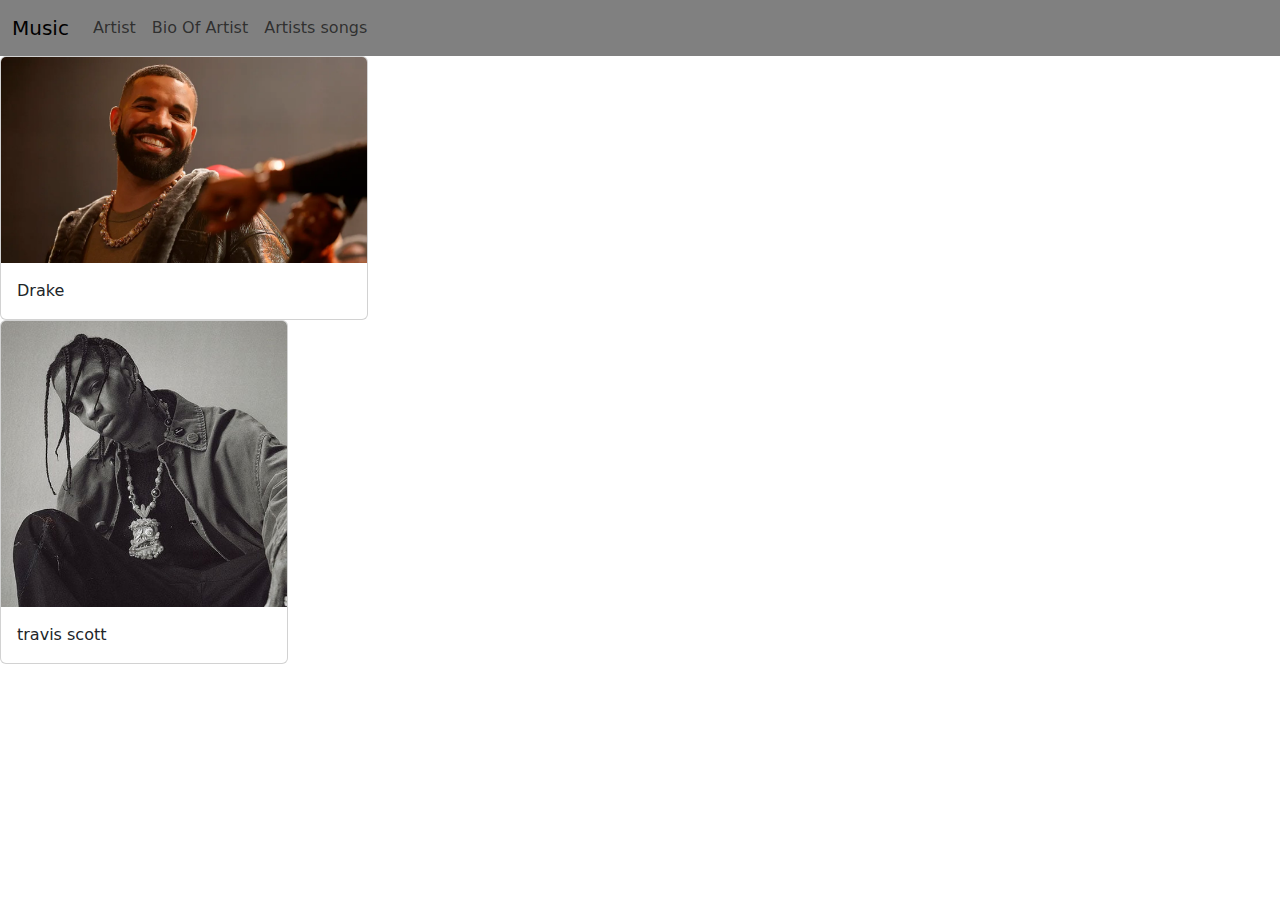
==== index.html @ bf4e39f3 "first commit" ====
<!DOCTYPE html>
<html lang="en">
  <head>
    <meta charset="utf-8">
    <meta name="viewport" content="width=device-width, initial-scale=1">
    <title>Bootstrap demo</title>
    <link href="https://cdn.jsdelivr.net/npm/bootstrap@5.3.3/dist/css/bootstrap.min.css" rel="stylesheet" integrity="sha384-QWTKZyjpPEjISv5WaRU9OFeRpok6YctnYmDr5pNlyT2bRjXh0JMhjY6hW+ALEwIH" crossorigin="anonymous">
    <link rel="stylesheet" href="css/style.css">
  </head>
  <body>


      <nav class="navbar navbar-expand-lg color">
        <div class="container-fluid">
            <a class="navbar-brand" href="#">Music</a>
          <button class="navbar-toggler" type="button" data-bs-toggle="collapse" data-bs-target="#navbarTogglerDemo02" aria-controls="navbarTogglerDemo02" aria-expanded="false" aria-label="Toggle navigation">
            <span class="navbar-toggler-icon"></span>
          </button>
          <div class="collapse navbar-collapse" id="navbarTogglerDemo02">
            <ul class="navbar-nav me-auto mb-2 mb-lg-0">
              <li class="nav-item">
                <a class="nav-link" href="#">Artist</a>
              </li>
              <li class="nav-item">
                <a class="nav-link">Bio Of Artist</a>
              </li>
              <li class="nav-item">
                <a class="nav-link">Artists songs</a>
              </li>
            </ul>
          </div>
        </div>
      </nav>
      <div class="card" style="width: 23rem;">
        <img src="img/GettyImages-1350328656.webp" class="card-img-top" alt="...">
        <div class="card-body">
          <p class="card-text">Drake</p>
        </div>
      </div>
      <div class="card" style="width: 18rem;">
        <img src="img/travis-scott (1).jpg" class="card-img-top" alt="...">
        <div class="card-body">
          <p class="card-text">travis scott</p>
        </div>
      </div>

      <script src="https://cdn.jsdelivr.net/npm/bootstrap@5.3.3/dist/js/bootstrap.bundle.min.js" integrity="sha384-YvpcrYf0tY3lHB60NNkmXc5s9fDVZLESaAA55NDzOxhy9GkcIdslK1eN7N6jIeHz" crossorigin="anonymous"></script>
  </body>
</html>
---- css/style.css ----
.color{
    background-color:gray;
    color: rgb(0, 0, 0);
}
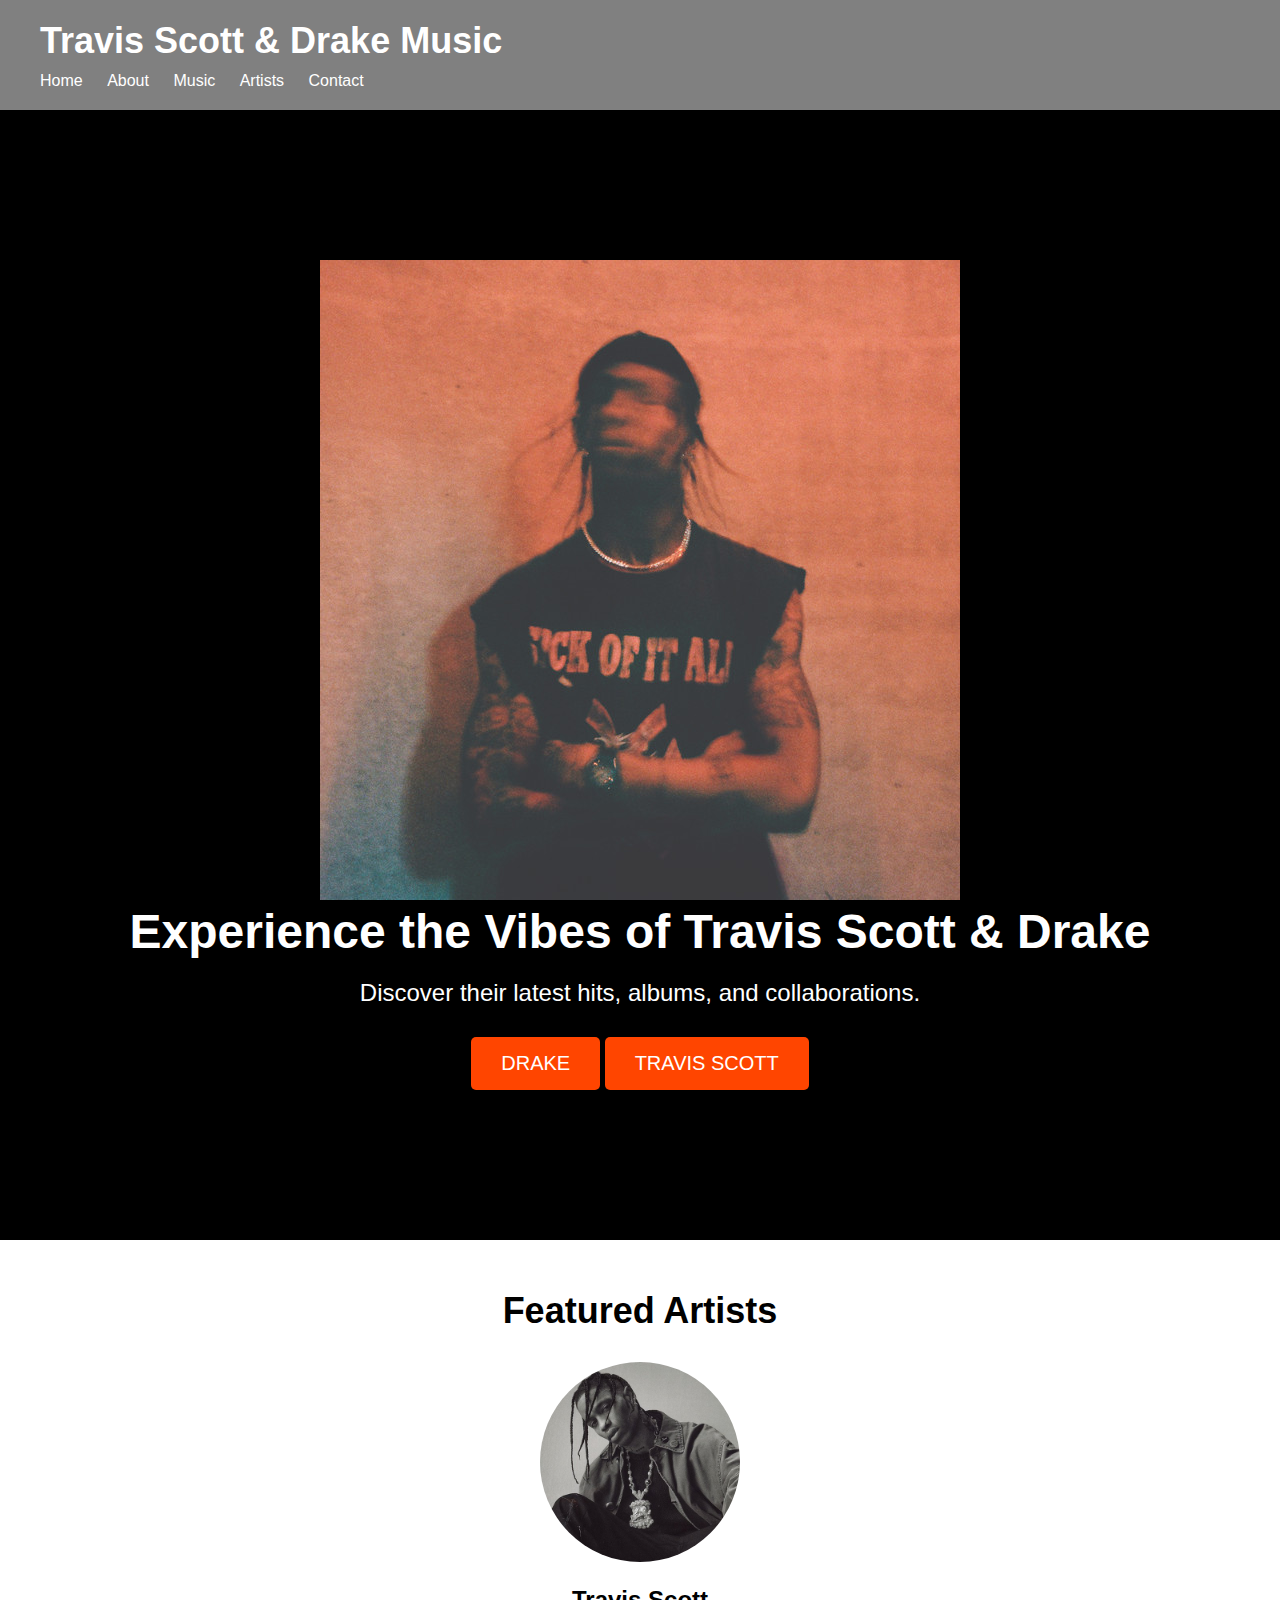
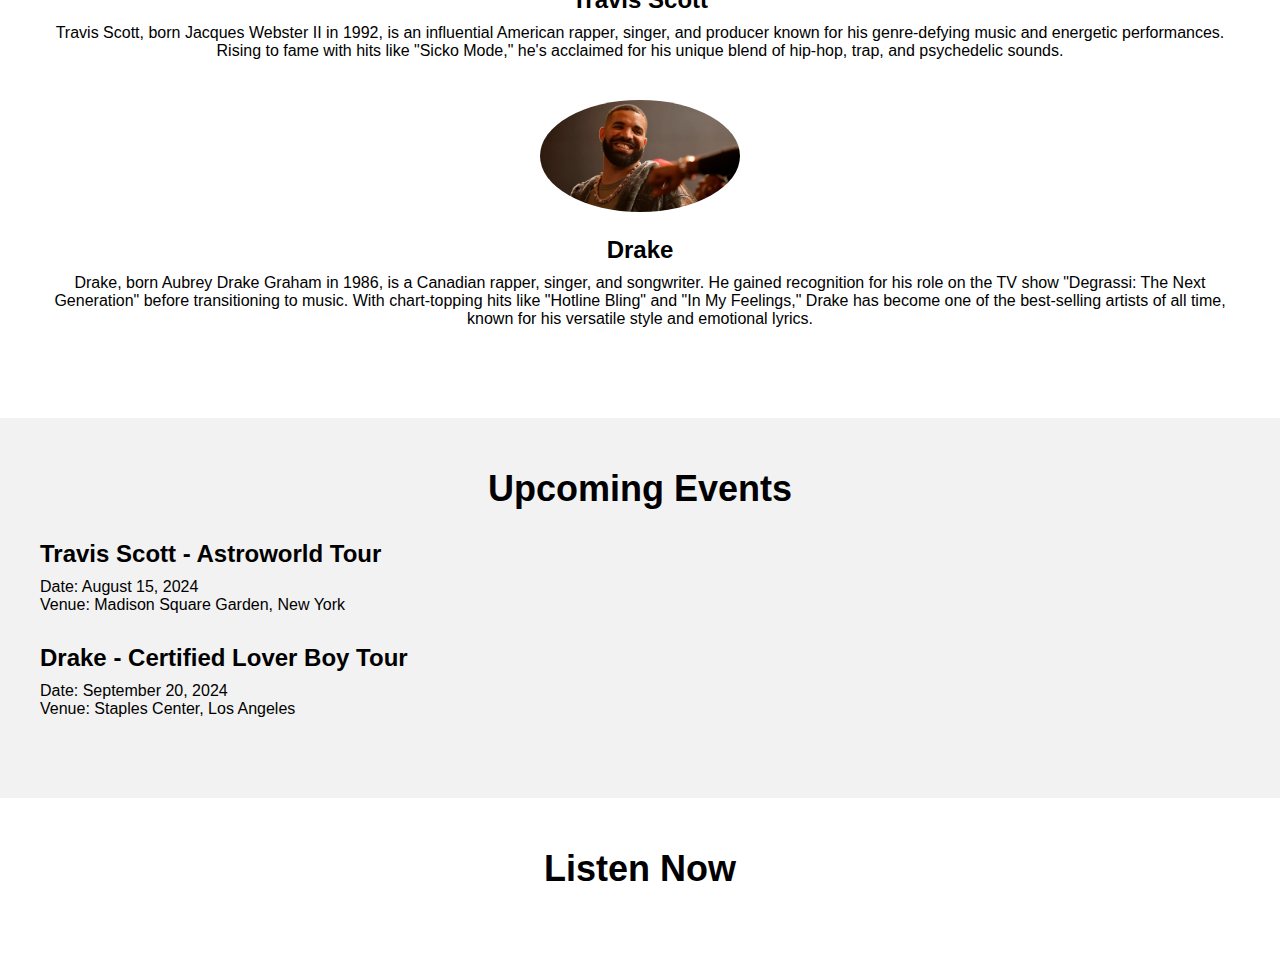
==== commit 1ba7c2cd: "theE" ====
--- a/index.html
+++ b/index.html
@@ -1,49 +1,78 @@
 <!DOCTYPE html>
 <html lang="en">
-  <head>
-    <meta charset="utf-8">
-    <meta name="viewport" content="width=device-width, initial-scale=1">
-    <title>Bootstrap demo</title>
-    <link href="https://cdn.jsdelivr.net/npm/bootstrap@5.3.3/dist/css/bootstrap.min.css" rel="stylesheet" integrity="sha384-QWTKZyjpPEjISv5WaRU9OFeRpok6YctnYmDr5pNlyT2bRjXh0JMhjY6hW+ALEwIH" crossorigin="anonymous">
+<head>
+    <meta charset="UTF-8">
+    <meta name="viewport" content="width=device-width, initial-scale=1.0">
+    <title>Travis Scott & Drake Music</title>
     <link rel="stylesheet" href="css/style.css">
-  </head>
-  <body>
+</head>
+<body>
 
+    <header>
+        <div class="container">
+            <h1>Travis Scott & Drake Music</h1>
+            <nav>
+                <ul>
+                    <li><a href="#">Home</a></li>
+                    <li><a href="#">About</a></li>
+                    <li><a href="#">Music</a></li>
+                    <li><a href="#">Artists</a></li>
+                    <li><a href="#">Contact</a></li>
+                </ul>
+            </nav>
+        </div>
+    </header>
 
-      <nav class="navbar navbar-expand-lg color">
-        <div class="container-fluid">
-            <a class="navbar-brand" href="#">Music</a>
-          <button class="navbar-toggler" type="button" data-bs-toggle="collapse" data-bs-target="#navbarTogglerDemo02" aria-controls="navbarTogglerDemo02" aria-expanded="false" aria-label="Toggle navigation">
-            <span class="navbar-toggler-icon"></span>
-          </button>
-          <div class="collapse navbar-collapse" id="navbarTogglerDemo02">
-            <ul class="navbar-nav me-auto mb-2 mb-lg-0">
-              <li class="nav-item">
-                <a class="nav-link" href="#">Artist</a>
-              </li>
-              <li class="nav-item">
-                <a class="nav-link">Bio Of Artist</a>
-              </li>
-              <li class="nav-item">
-                <a class="nav-link">Artists songs</a>
-              </li>
-            </ul>
-          </div>
+    <section class="hero">
+        <div class="container">
+          <img src="img/ab6761610000e5eb19c2790744c792d05570bb71.jpg">
+            <h2>Experience the Vibes of Travis Scott & Drake</h2>
+            <p>Discover their latest hits, albums, and collaborations.</p>
+            <a href="https://open.spotify.com/artist/3TVXtAsR1Inumwj472S9r4" class="btn">DRAKE</a>
+            <a href="https://open.spotify.com/artist/0Y5tJX1MQlPlqiwlOH1tJY" class="btn">TRAVIS SCOTT</a>
         </div>
-      </nav>
-      <div class="card" style="width: 23rem;">
-        <img src="img/GettyImages-1350328656.webp" class="card-img-top" alt="...">
-        <div class="card-body">
-          <p class="card-text">Drake</p>
+    </section>
+
+    <section class="featured-artists">
+        <div class="container">
+            <h2>Featured Artists</h2>
+            <div class="artist">
+                <img src="img/travis-scott (1).jpg" alt="Travis Scott">
+                <h3>Travis Scott</h3>
+                <p>Travis Scott, born Jacques Webster II in 1992, is an influential American rapper, singer, and producer known for his genre-defying music and energetic performances. Rising to fame with hits like "Sicko Mode," he's acclaimed for his unique blend of hip-hop, trap, and psychedelic sounds.</p>
+            </div>
+            <div class="artist">
+                <img src="img/GettyImages-1350328656.webp" alt="Drake">
+                <h3>Drake</h3>
+                <p>Drake, born Aubrey Drake Graham in 1986, is a Canadian rapper, singer, and songwriter. He gained recognition for his role on the TV show "Degrassi: The Next Generation" before transitioning to music. With chart-topping hits like "Hotline Bling" and "In My Feelings," Drake has become one of the best-selling artists of all time, known for his versatile style and emotional lyrics.</p>
+            </div>
         </div>
-      </div>
-      <div class="card" style="width: 18rem;">
-        <img src="img/travis-scott (1).jpg" class="card-img-top" alt="...">
-        <div class="card-body">
-          <p class="card-text">travis scott</p>
+    </section>
+
+    <section class="upcoming-events">
+        <div class="container">
+            <h2>Upcoming Events</h2>
+            <div class="event">
+                <h3>Travis Scott - Astroworld Tour</h3>
+                <p>Date: August 15, 2024</p>
+                <p>Venue: Madison Square Garden, New York</p>
+            </div>
+            <div class="event">
+                <h3>Drake - Certified Lover Boy Tour</h3>
+                <p>Date: September 20, 2024</p>
+                <p>Venue: Staples Center, Los Angeles</p>
+            </div>
         </div>
-      </div>
+    </section>
 
-      <script src="https://cdn.jsdelivr.net/npm/bootstrap@5.3.3/dist/js/bootstrap.bundle.min.js" integrity="sha384-YvpcrYf0tY3lHB60NNkmXc5s9fDVZLESaAA55NDzOxhy9GkcIdslK1eN7N6jIeHz" crossorigin="anonymous"></script>
-  </body>
+    <section class="music-player">
+        <div class="container">
+            <h2>Listen Now</h2>
+            <!-- Add your music player here -->
+        </div>
+    </section>
+
+   
+
+</body>
 </html>
--- a/css/style.css
+++ b/css/style.css
@@ -1,4 +1,145 @@
-.color{
-    background-color:gray;
-    color: rgb(0, 0, 0);
-}+/* Reset styles */
+body, h1, h2, h3, p, ul, li {
+    margin: 0;
+    padding: 0;
+}
+
+/* Global styles */
+body {
+    font-family: Arial, sans-serif;
+    background-color: #000000;
+}
+
+.container {
+    max-width: 1200px;
+    margin: 0 auto;
+    padding: 0 20px;
+}
+
+header {
+    background-color: gray;
+    color: #fff;
+    padding: 20px 0;
+}
+
+header h1 {
+    font-size: 36px;
+    margin-bottom: 10px;
+}
+
+nav ul {
+    list-style: none;
+}
+
+nav ul li {
+    display: inline;
+    margin-right: 20px;
+}
+
+nav ul li a {
+    color: #fff;
+    text-decoration: none;
+}
+
+.hero {
+    background-image: url('travis-drake-hero.jpg');
+    background-size: cover;
+    color: #fff;
+    padding: 150px 0;
+    text-align: center;
+}
+
+.hero h2 {
+    font-size: 48px;
+    margin-bottom: 20px;
+}
+
+.hero p {
+    font-size: 24px;
+    margin-bottom: 30px;
+}
+
+.btn {
+    display: inline-block;
+    background-color: #FF4500;
+    color: #fff;
+    text-decoration: none;
+    padding: 15px 30px;
+    border-radius: 5px;
+    font-size: 20px;
+    transition: background-color 0.3s ease;
+}
+
+.btn:hover {
+    background-color: #FF6347;
+}
+
+.featured-artists {
+    background-color: #ffffff;
+    padding: 50px 0;
+}
+
+.featured-artists h2 {
+    font-size: 36px;
+    margin-bottom: 30px;
+    text-align: center;
+}
+
+.artist {
+    text-align: center;
+    margin-bottom: 40px;
+}
+
+.artist img {
+    width: 200px;
+    height: auto;
+    border-radius: 60%;
+    margin-bottom: 20px;
+}
+
+.artist h3 {
+    font-size: 24px;
+    margin-bottom: 10px;
+}
+
+.upcoming-events {
+    background-color: #f2f2f2;
+    padding: 50px 0;
+}
+
+.upcoming-events h2 {
+    font-size: 36px;
+    margin-bottom: 30px;
+    text-align: center;
+}
+
+.event {
+    margin-bottom: 30px;
+}
+
+.event h3 {
+    font-size: 24px;
+    margin-bottom: 10px;
+}
+
+.music-player {
+    background-color: #fff;
+    padding: 50px 0;
+    text-align: center;
+}
+
+.music-player h2 {
+    font-size: 36px;
+    margin-bottom: 30px;
+}
+footer {
+    background-color: #000;
+    color: #fff;
+    padding: 20px 0;
+    text-align: center;
+}
+
+footer p {
+    font-size: 16px;
+}
+
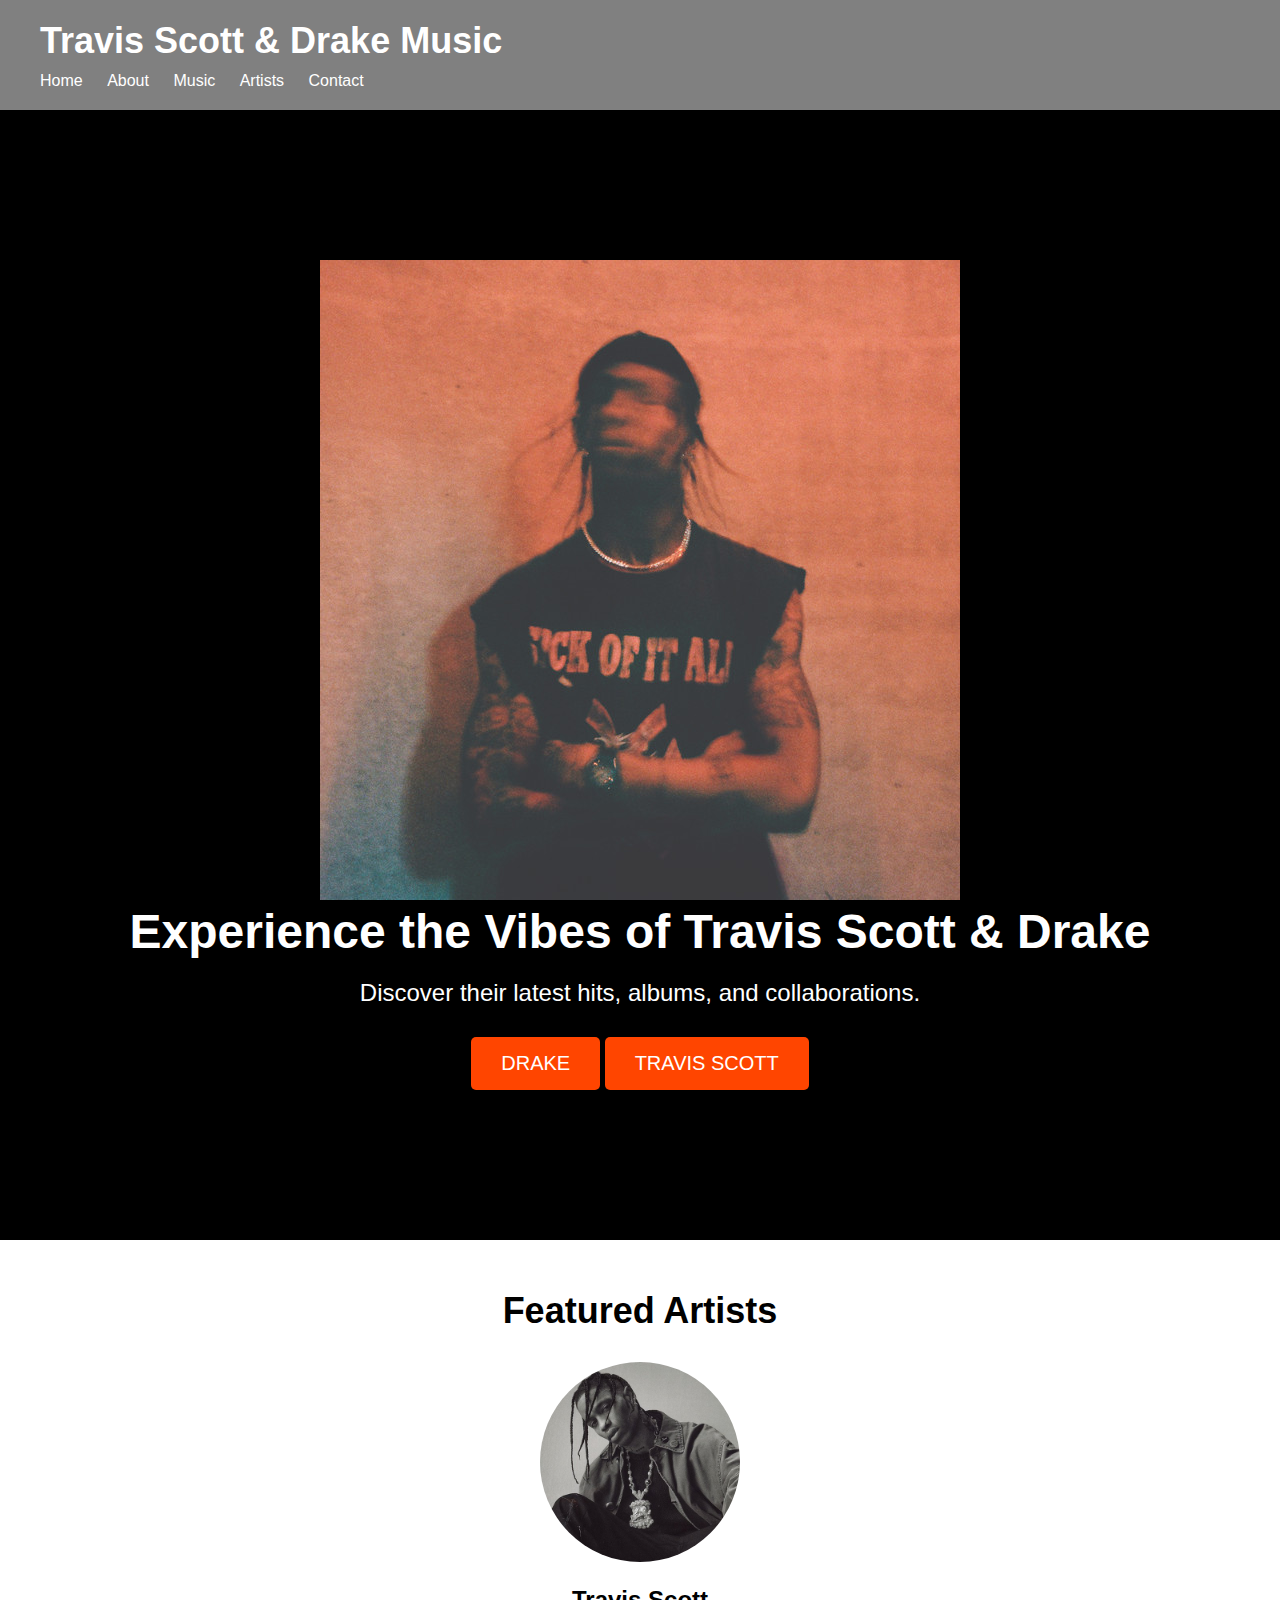
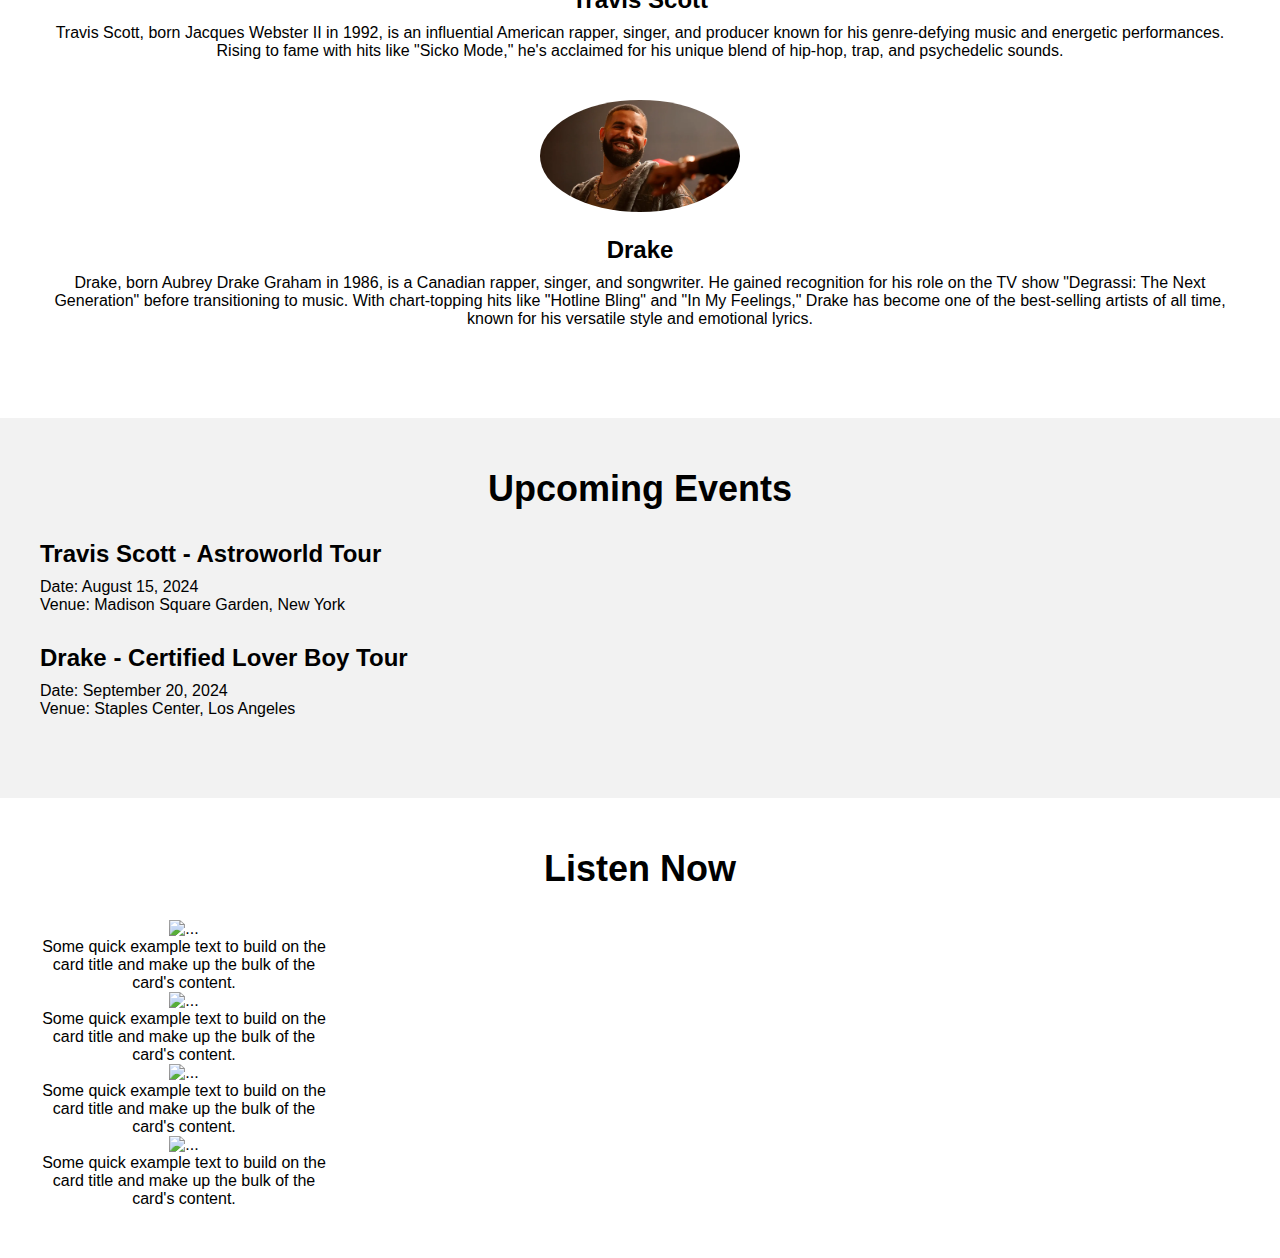
==== commit 62794b53: "rhsuw" ====
--- a/index.html
+++ b/index.html
@@ -68,7 +68,30 @@
     <section class="music-player">
         <div class="container">
             <h2>Listen Now</h2>
-            <!-- Add your music player here -->
+           <div class="card" style="width: 18rem;">
+  <img src="..." class="card-img-top" alt="...">
+  <div class="card-body">
+    <p class="card-text">Some quick example text to build on the card title and make up the bulk of the card's content.</p>
+  </div>
+</div>
+            <div class="card" style="width: 18rem;">
+  <img src="..." class="card-img-top" alt="...">
+  <div class="card-body">
+    <p class="card-text">Some quick example text to build on the card title and make up the bulk of the card's content.</p>
+  </div>
+</div>
+            <div class="card" style="width: 18rem;">
+  <img src="..." class="card-img-top" alt="...">
+  <div class="card-body">
+    <p class="card-text">Some quick example text to build on the card title and make up the bulk of the card's content.</p>
+  </div>
+</div>
+            <div class="card" style="width: 18rem;">
+  <img src="..." class="card-img-top" alt="...">
+  <div class="card-body">
+    <p class="card-text">Some quick example text to build on the card title and make up the bulk of the card's content.</p>
+  </div>
+</div>
         </div>
     </section>
 
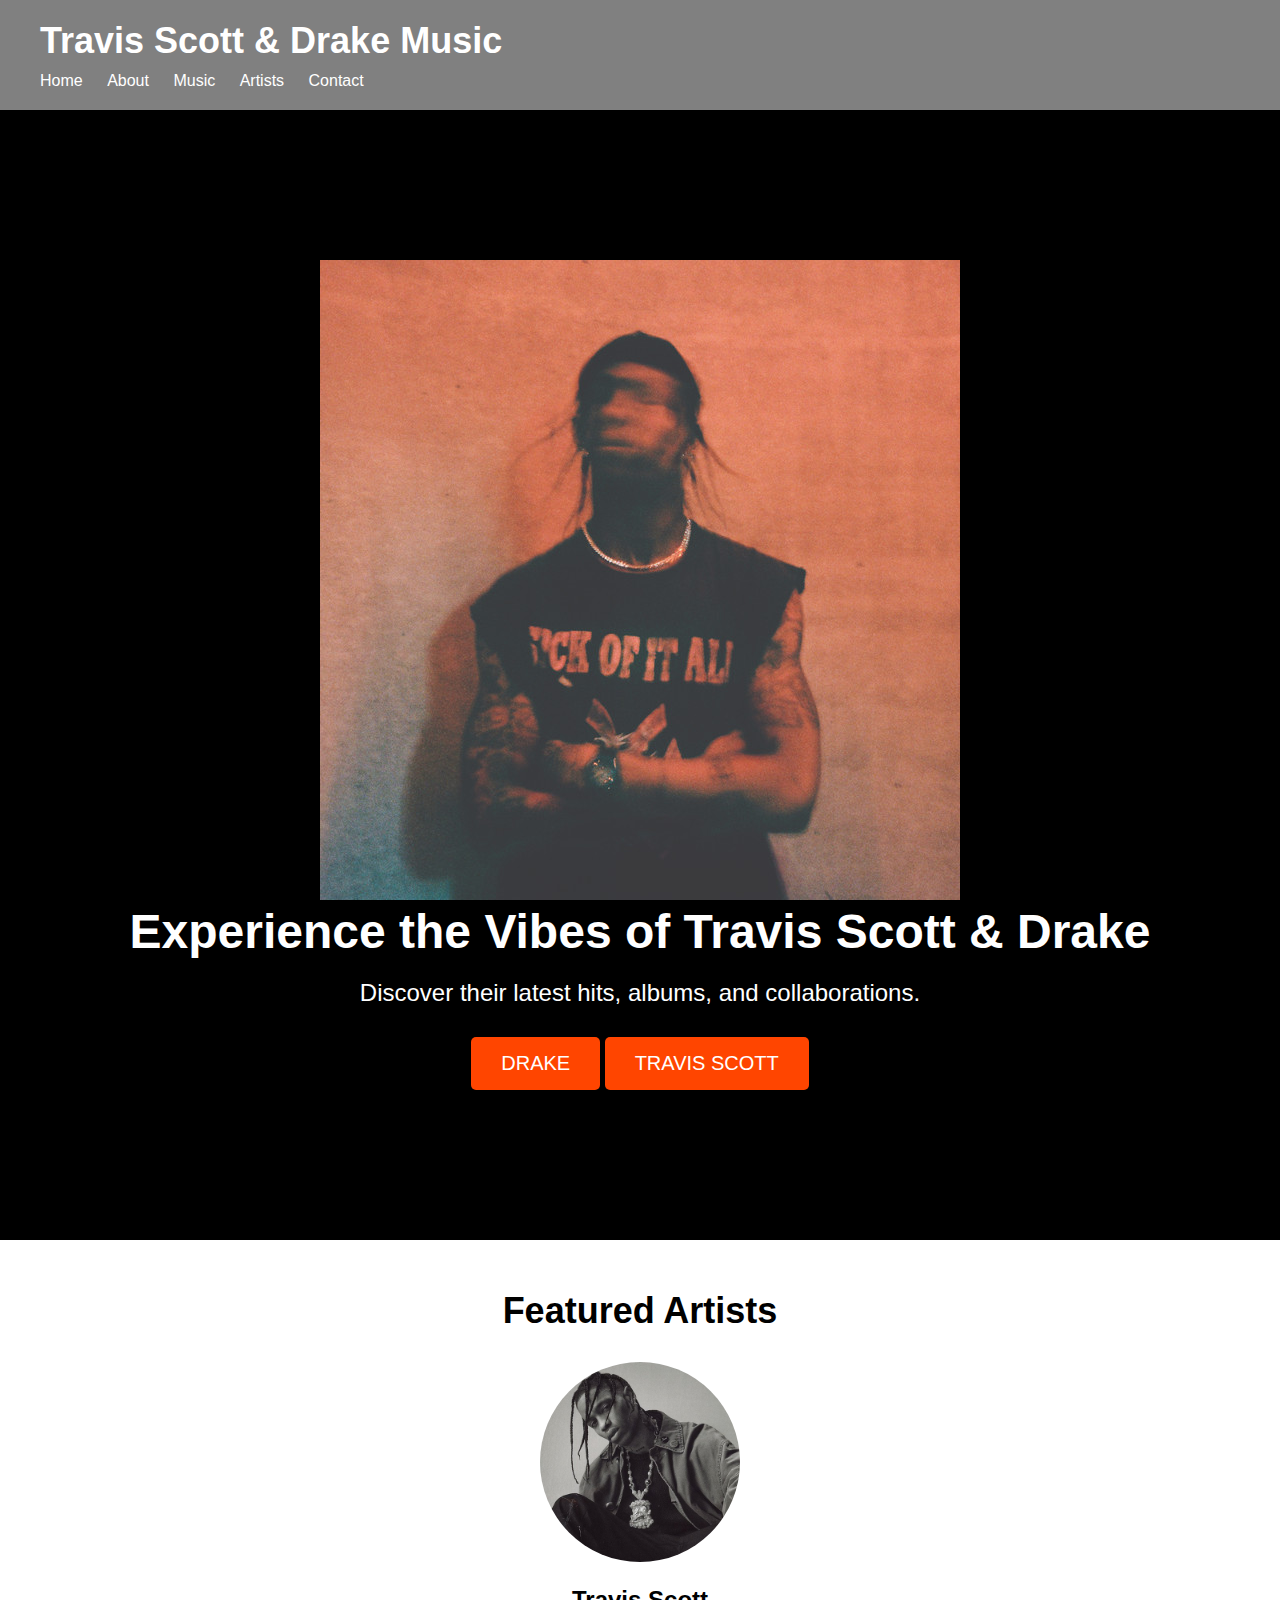
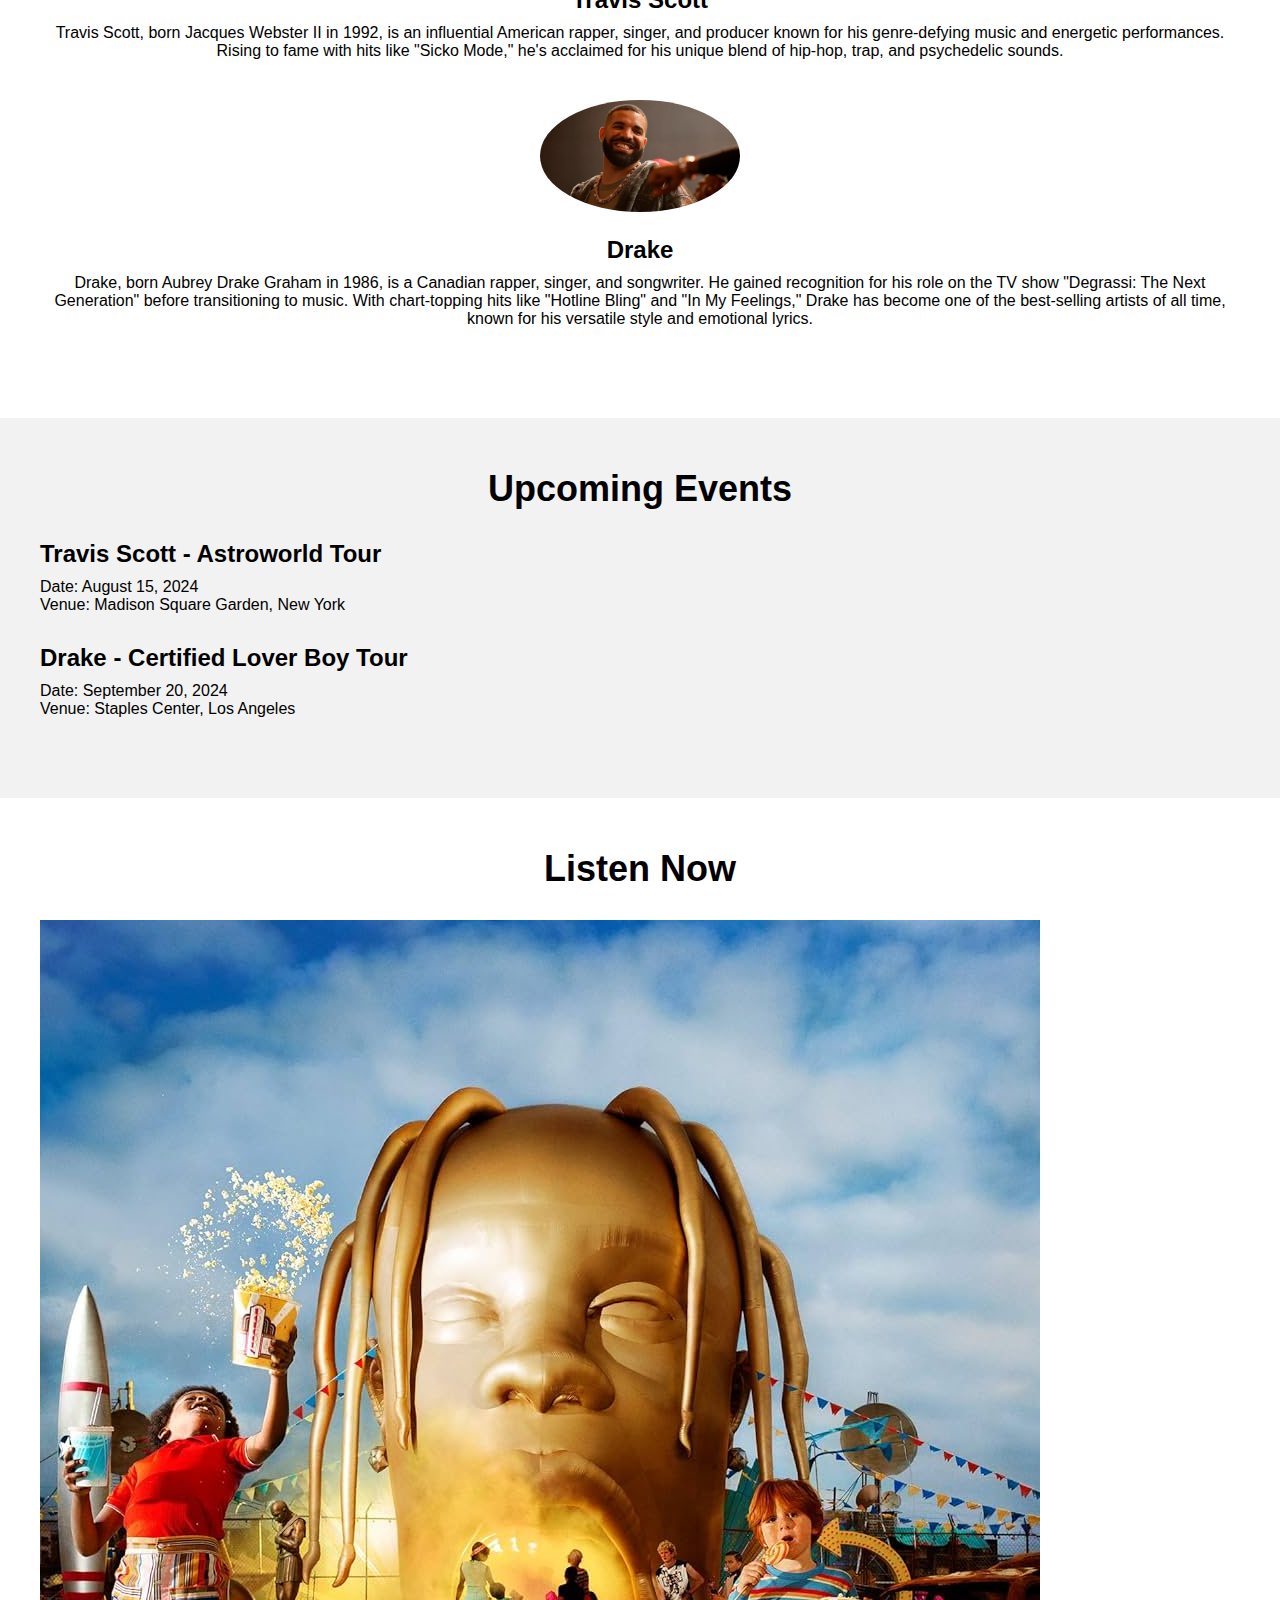
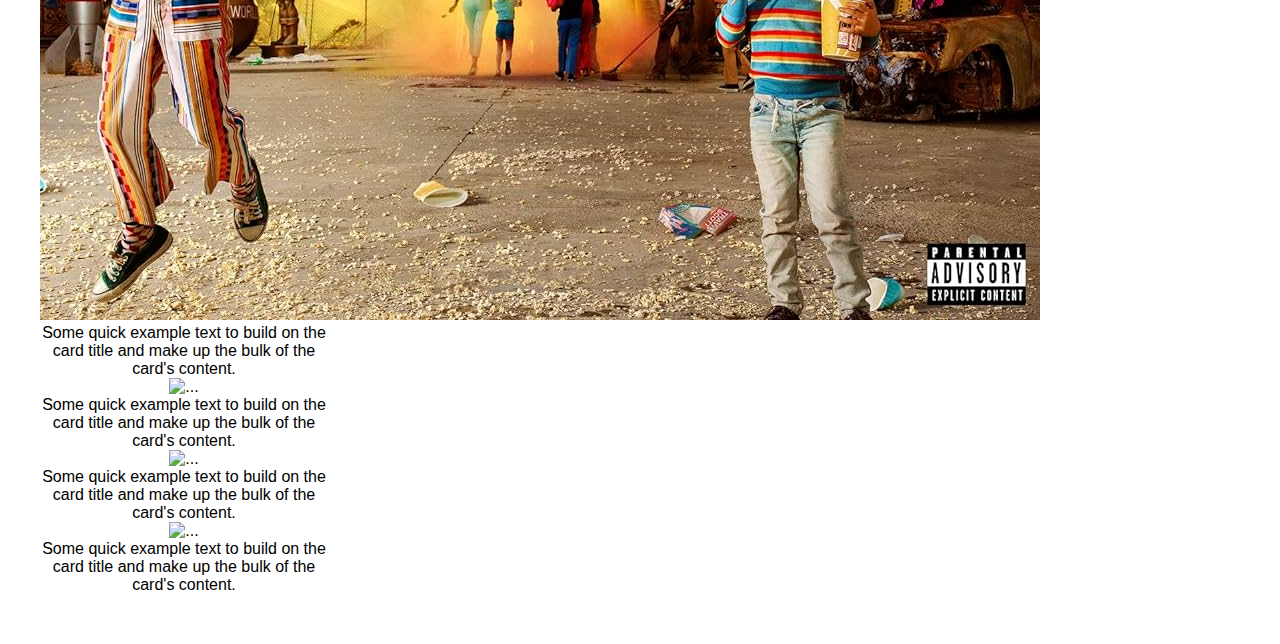
==== commit e840415b: "Update index.html" ====
--- a/index.html
+++ b/index.html
@@ -69,7 +69,7 @@
         <div class="container">
             <h2>Listen Now</h2>
            <div class="card" style="width: 18rem;">
-  <img src="..." class="card-img-top" alt="...">
+  <img src="img/81nFF-rXdRL._UF1000,1000_QL80_.jpg" class="card-img-top" alt="...">
   <div class="card-body">
     <p class="card-text">Some quick example text to build on the card title and make up the bulk of the card's content.</p>
   </div>
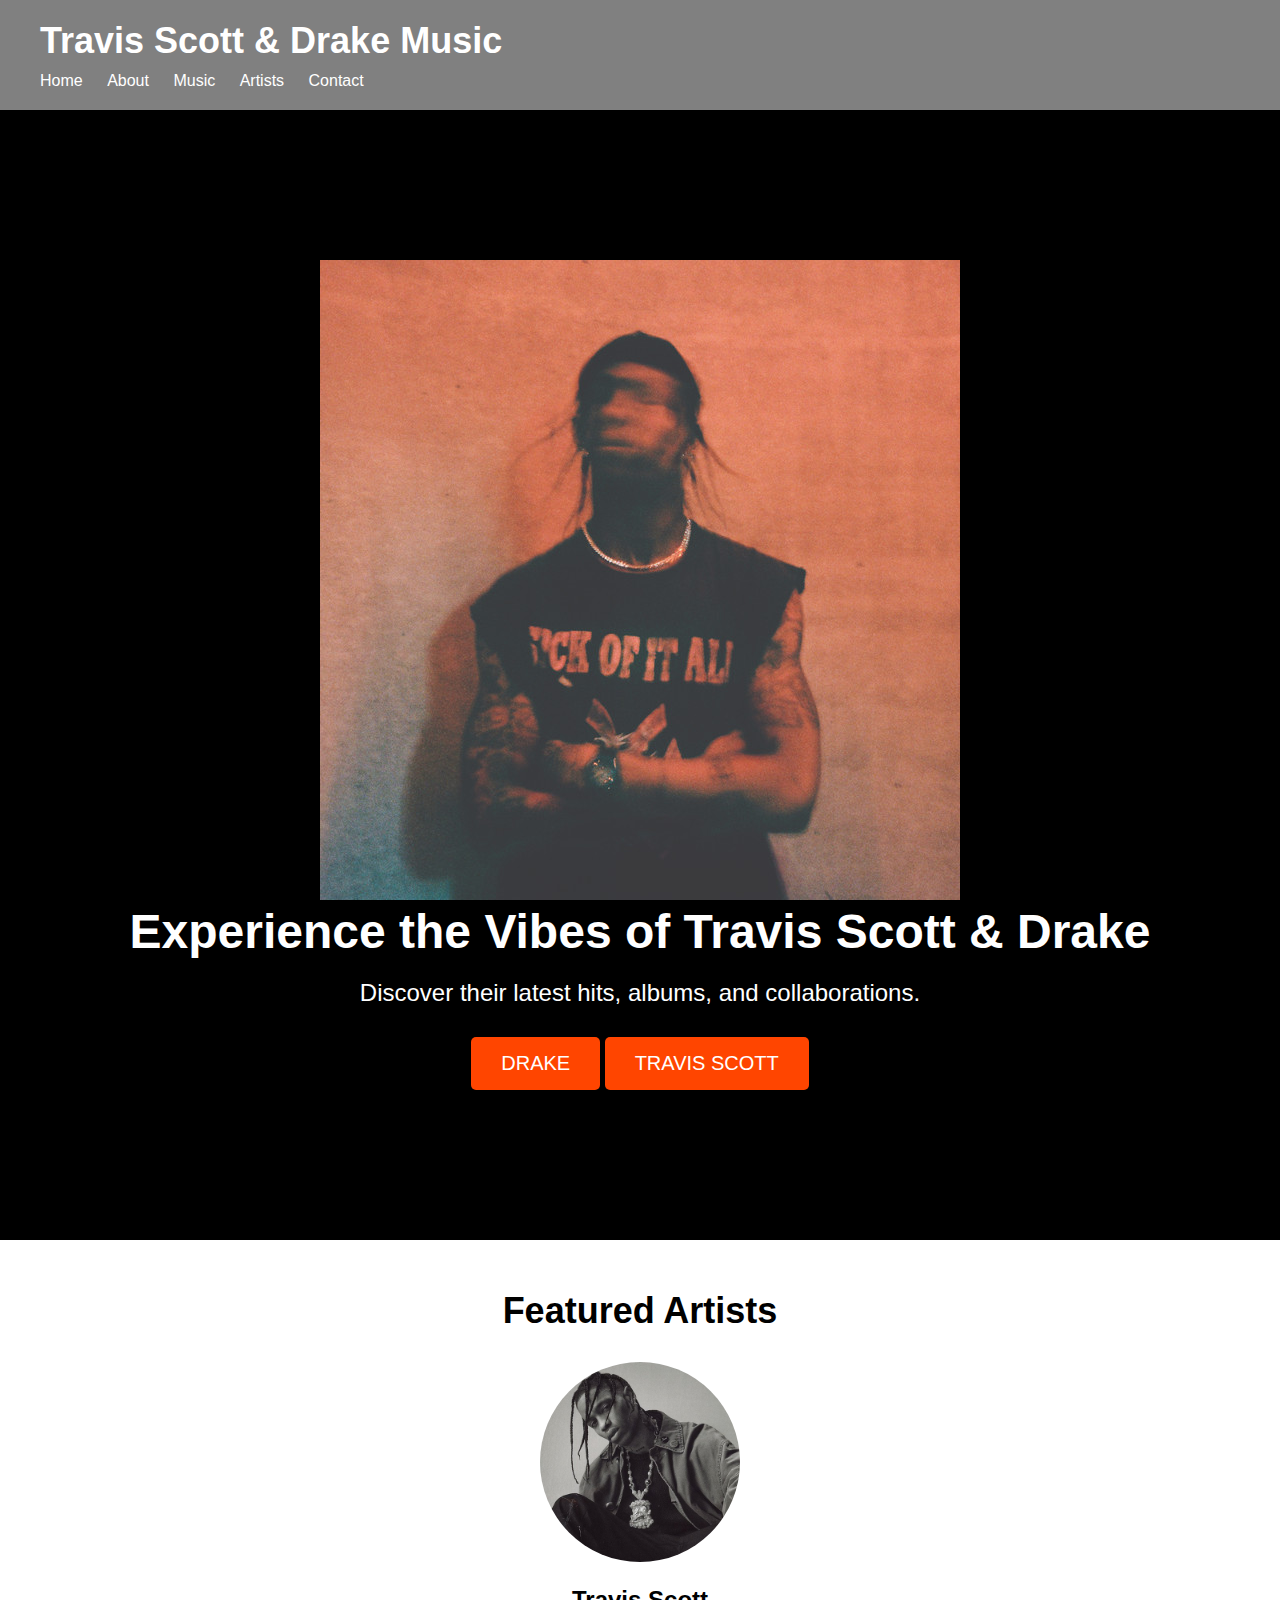
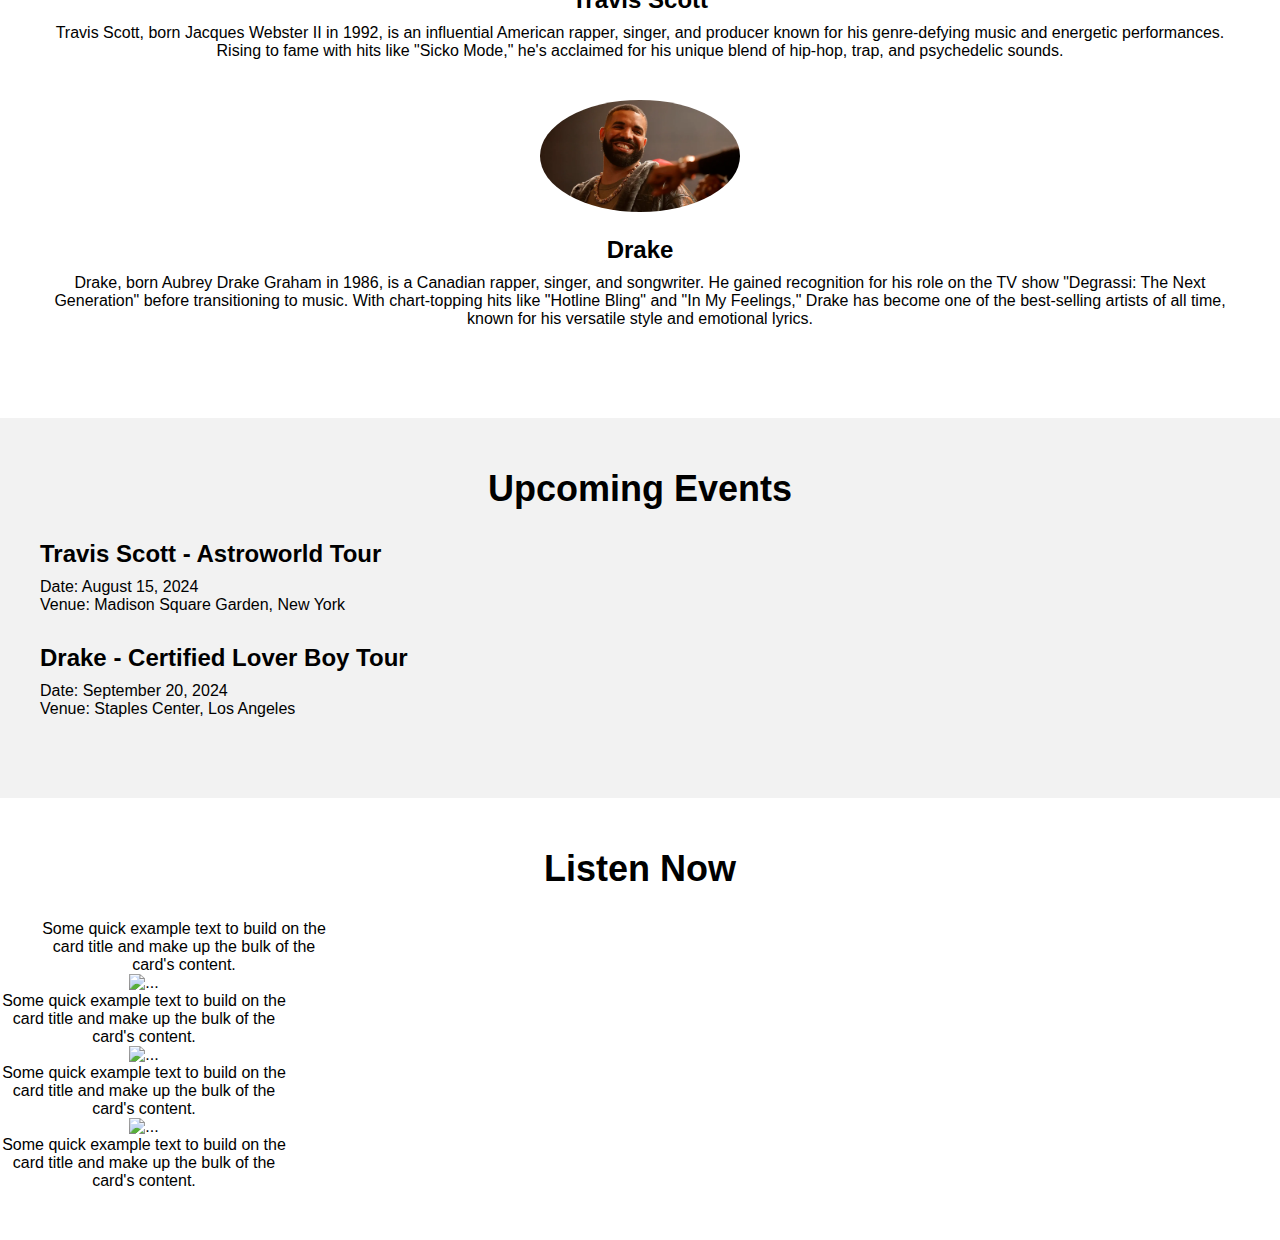
==== commit 9926f976: "Update index.html" ====
--- a/index.html
+++ b/index.html
@@ -69,8 +69,6 @@
         <div class="container">
             <h2>Listen Now</h2>
            <div class="card" style="width: 18rem;">
-  <img src="img/81nFF-rXdRL._UF1000,1000_QL80_.jpg" class="card-img-top" alt="...">
-  <div class="card-body">
     <p class="card-text">Some quick example text to build on the card title and make up the bulk of the card's content.</p>
   </div>
 </div>
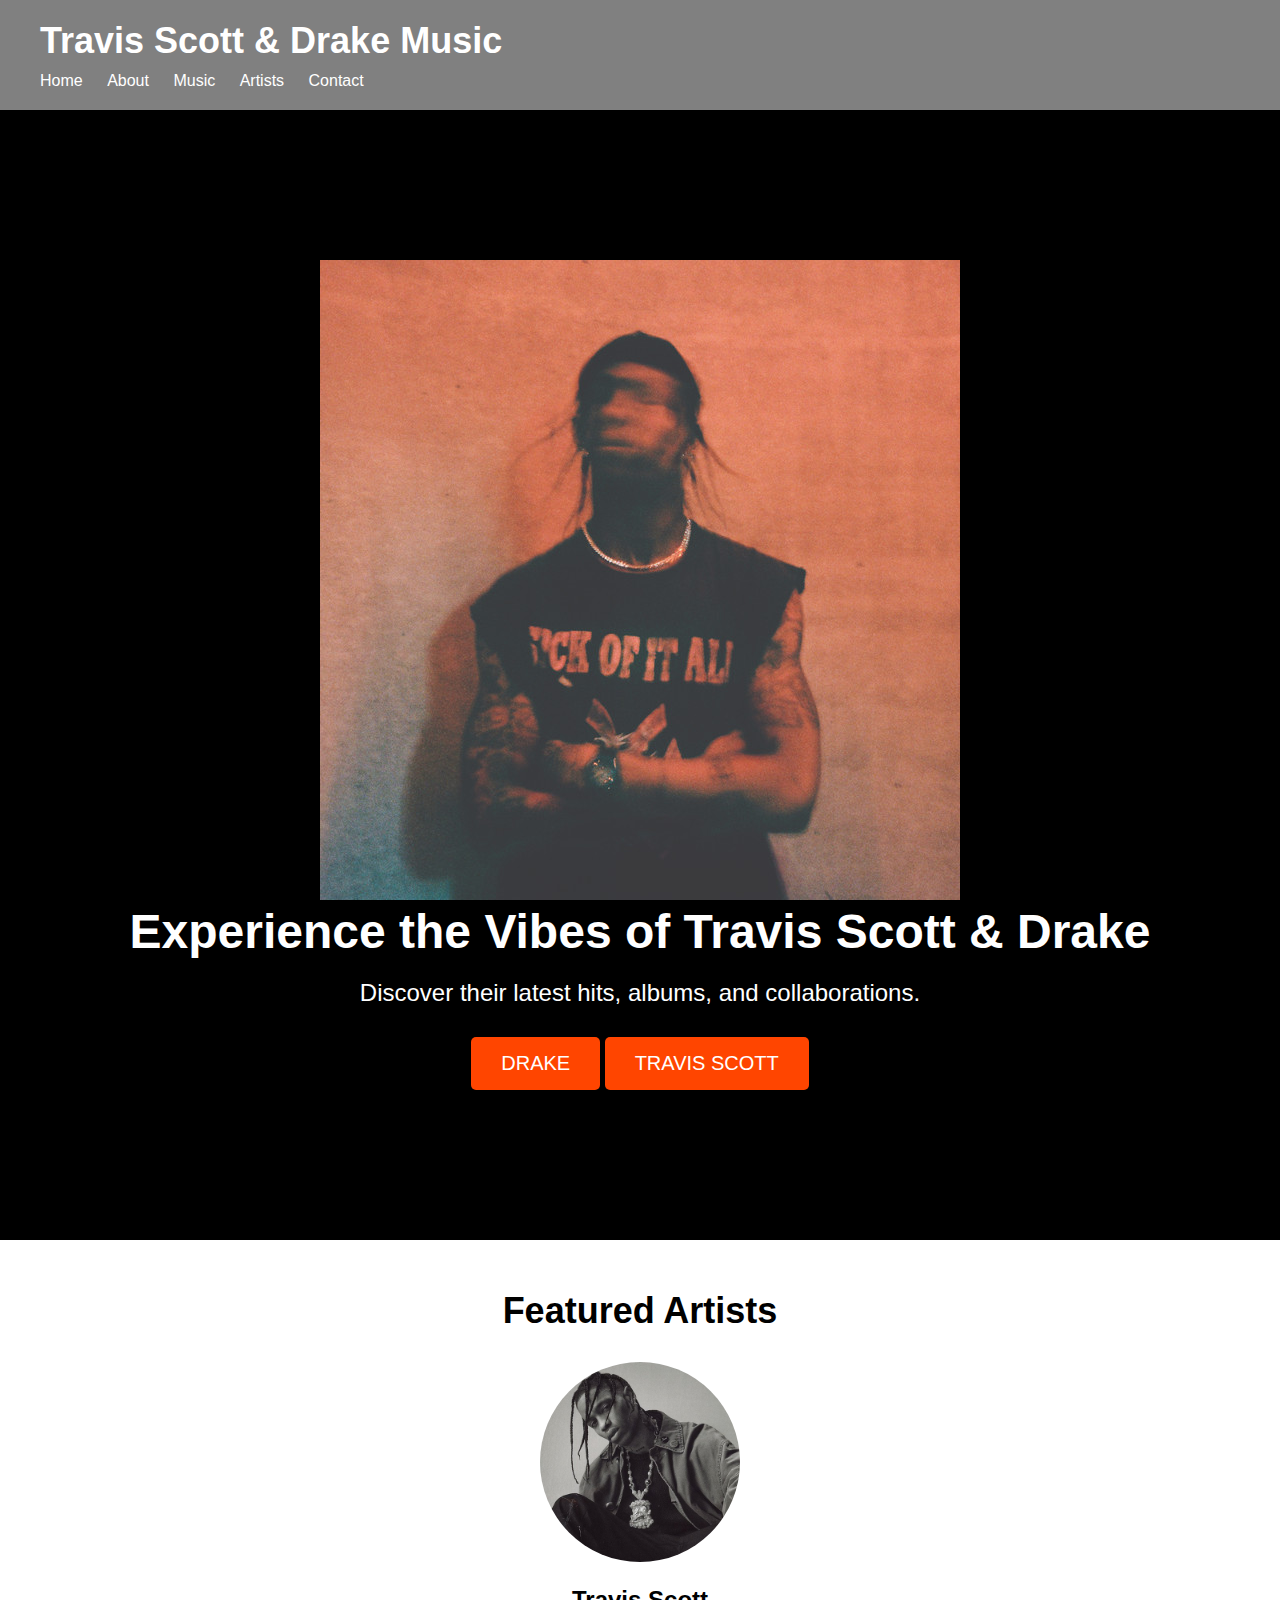
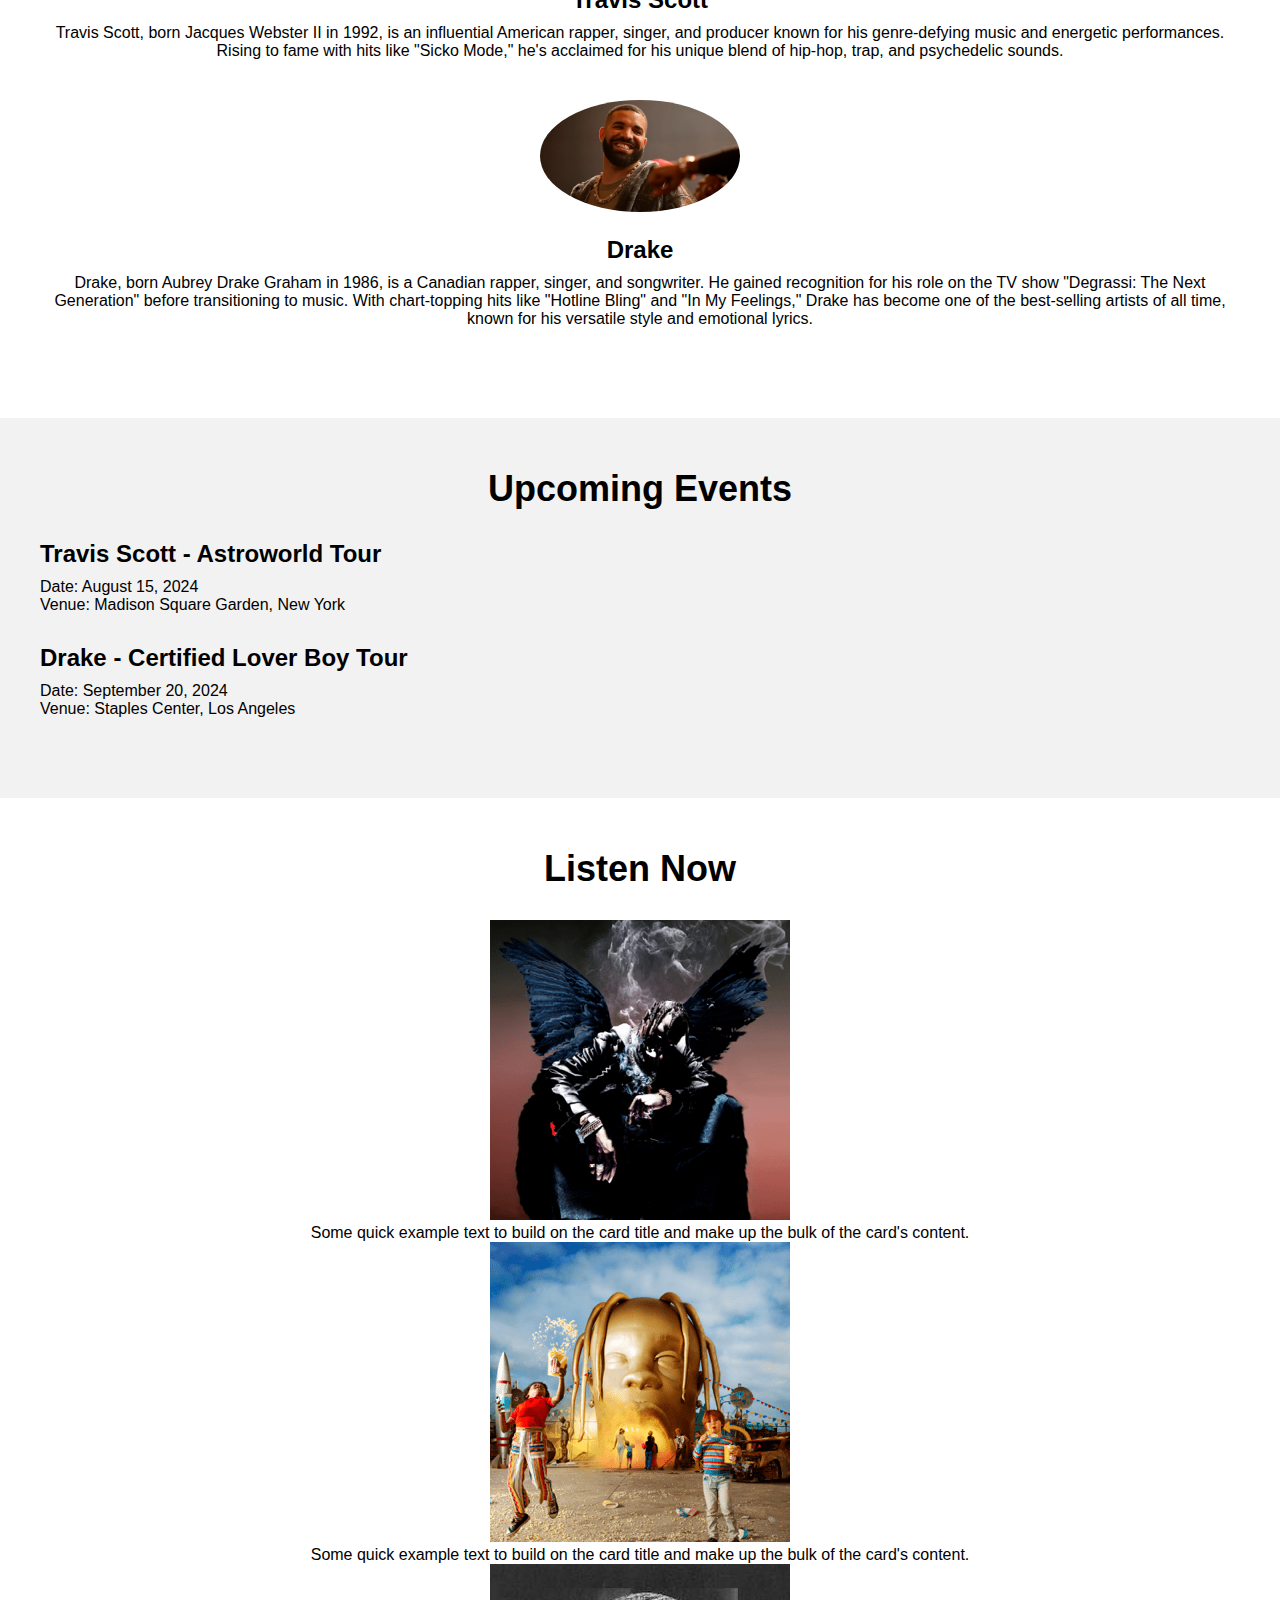
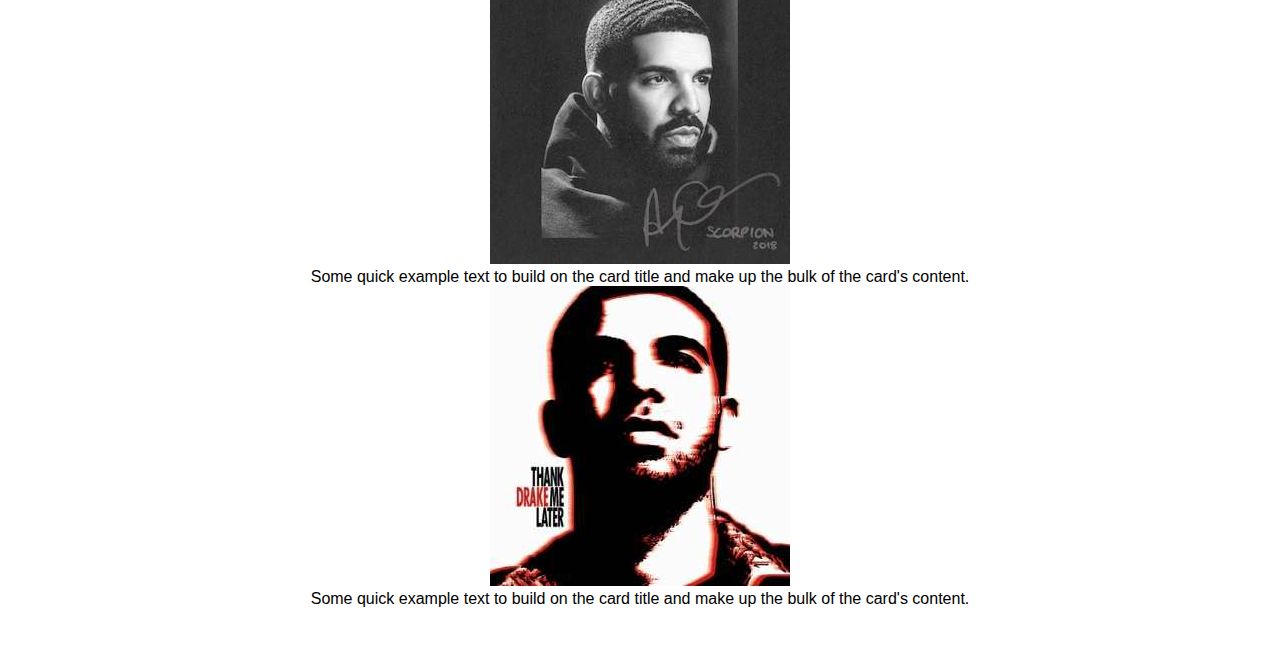
==== commit bb622e0f: "rewr" ====
--- a/index.html
+++ b/index.html
@@ -68,28 +68,36 @@
     <section class="music-player">
         <div class="container">
             <h2>Listen Now</h2>
-           <div class="card" style="width: 18rem;">
-    <p class="card-text">Some quick example text to build on the card title and make up the bulk of the card's content.</p>
-  </div>
-</div>
-            <div class="card" style="width: 18rem;">
-  <img src="..." class="card-img-top" alt="...">
-  <div class="card-body">
-    <p class="card-text">Some quick example text to build on the card title and make up the bulk of the card's content.</p>
-  </div>
-</div>
-            <div class="card" style="width: 18rem;">
-  <img src="..." class="card-img-top" alt="...">
-  <div class="card-body">
-    <p class="card-text">Some quick example text to build on the card title and make up the bulk of the card's content.</p>
-  </div>
-</div>
-            <div class="card" style="width: 18rem;">
-  <img src="..." class="card-img-top" alt="...">
-  <div class="card-body">
-    <p class="card-text">Some quick example text to build on the card title and make up the bulk of the card's content.</p>
-  </div>
-</div>
+            <div class="rows justify-content-center">
+                <div class="col 6">
+            <div class="card">
+                <img src="img/Travis_Scott_-_Birds_in_the_Trap_Sing_McKnight.png" class="card-img-top" alt="...">
+                <div class="card-body">
+                  <p class="card-text">Some quick example text to build on the card title and make up the bulk of the card's content.</p>
+                </div>
+              </div>
+            </div>
+            <div class="col 6">
+              <div class="card" >
+                <img src="img/Travis_Scott_-_Astroworld (1).png" class="card-img-top" alt="...">
+                <div class="card-body">
+                  <p class="card-text">Some quick example text to build on the card title and make up the bulk of the card's content.</p>
+                </div>
+              </div>
+            </div>
+        </div>
+              <div class="card" >
+                <img src="img/Scorpion_by_Drake.jpg" class="card-img-top" alt="...">
+                <div class="card-body">
+                  <p class="card-text">Some quick example text to build on the card title and make up the bulk of the card's content.</p>
+                </div>
+              </div>
+              <div class="card" >
+                <img src="img/Drake_-_Thank_Me_Later_cover.jpg" class="card-img-top" alt="...">
+                <div class="card-body">
+                  <p class="card-text">Some quick example text to build on the card title and make up the bulk of the card's content.</p>
+                </div>
+              </div>
         </div>
     </section>
 
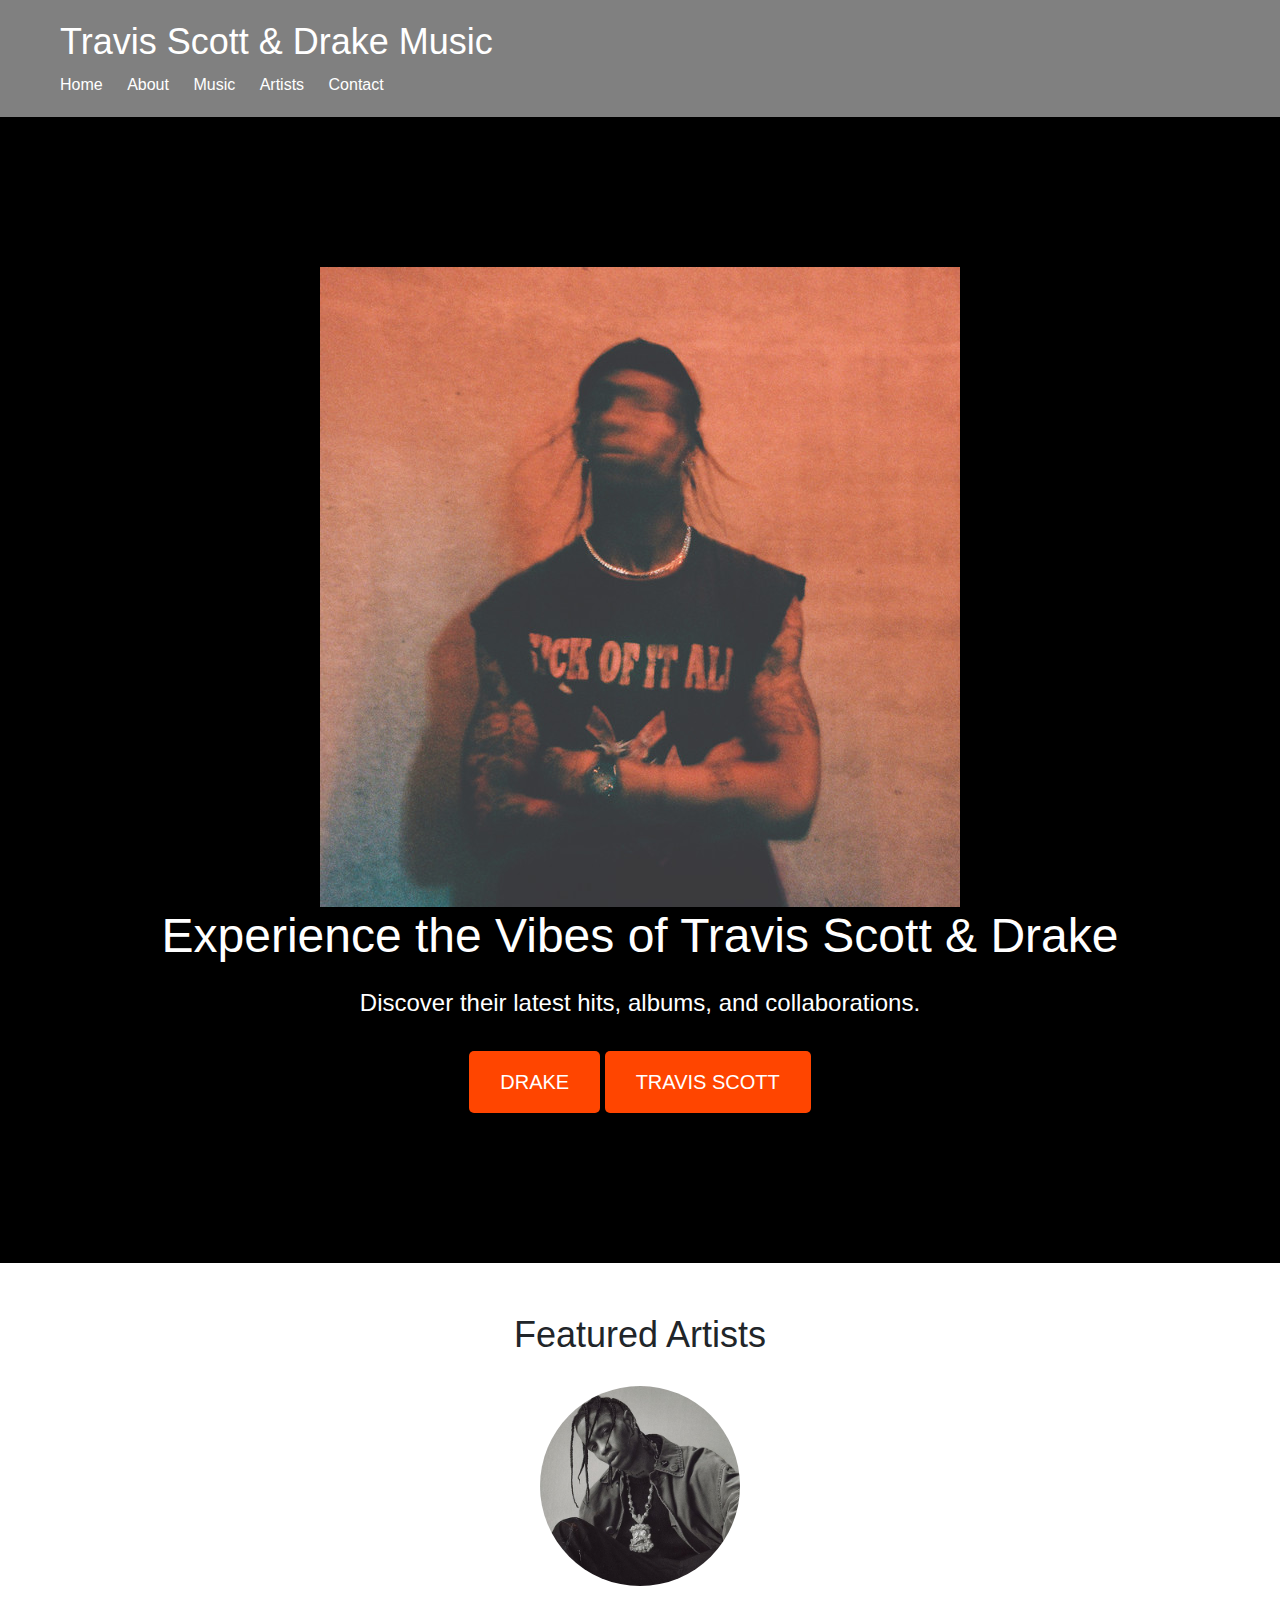
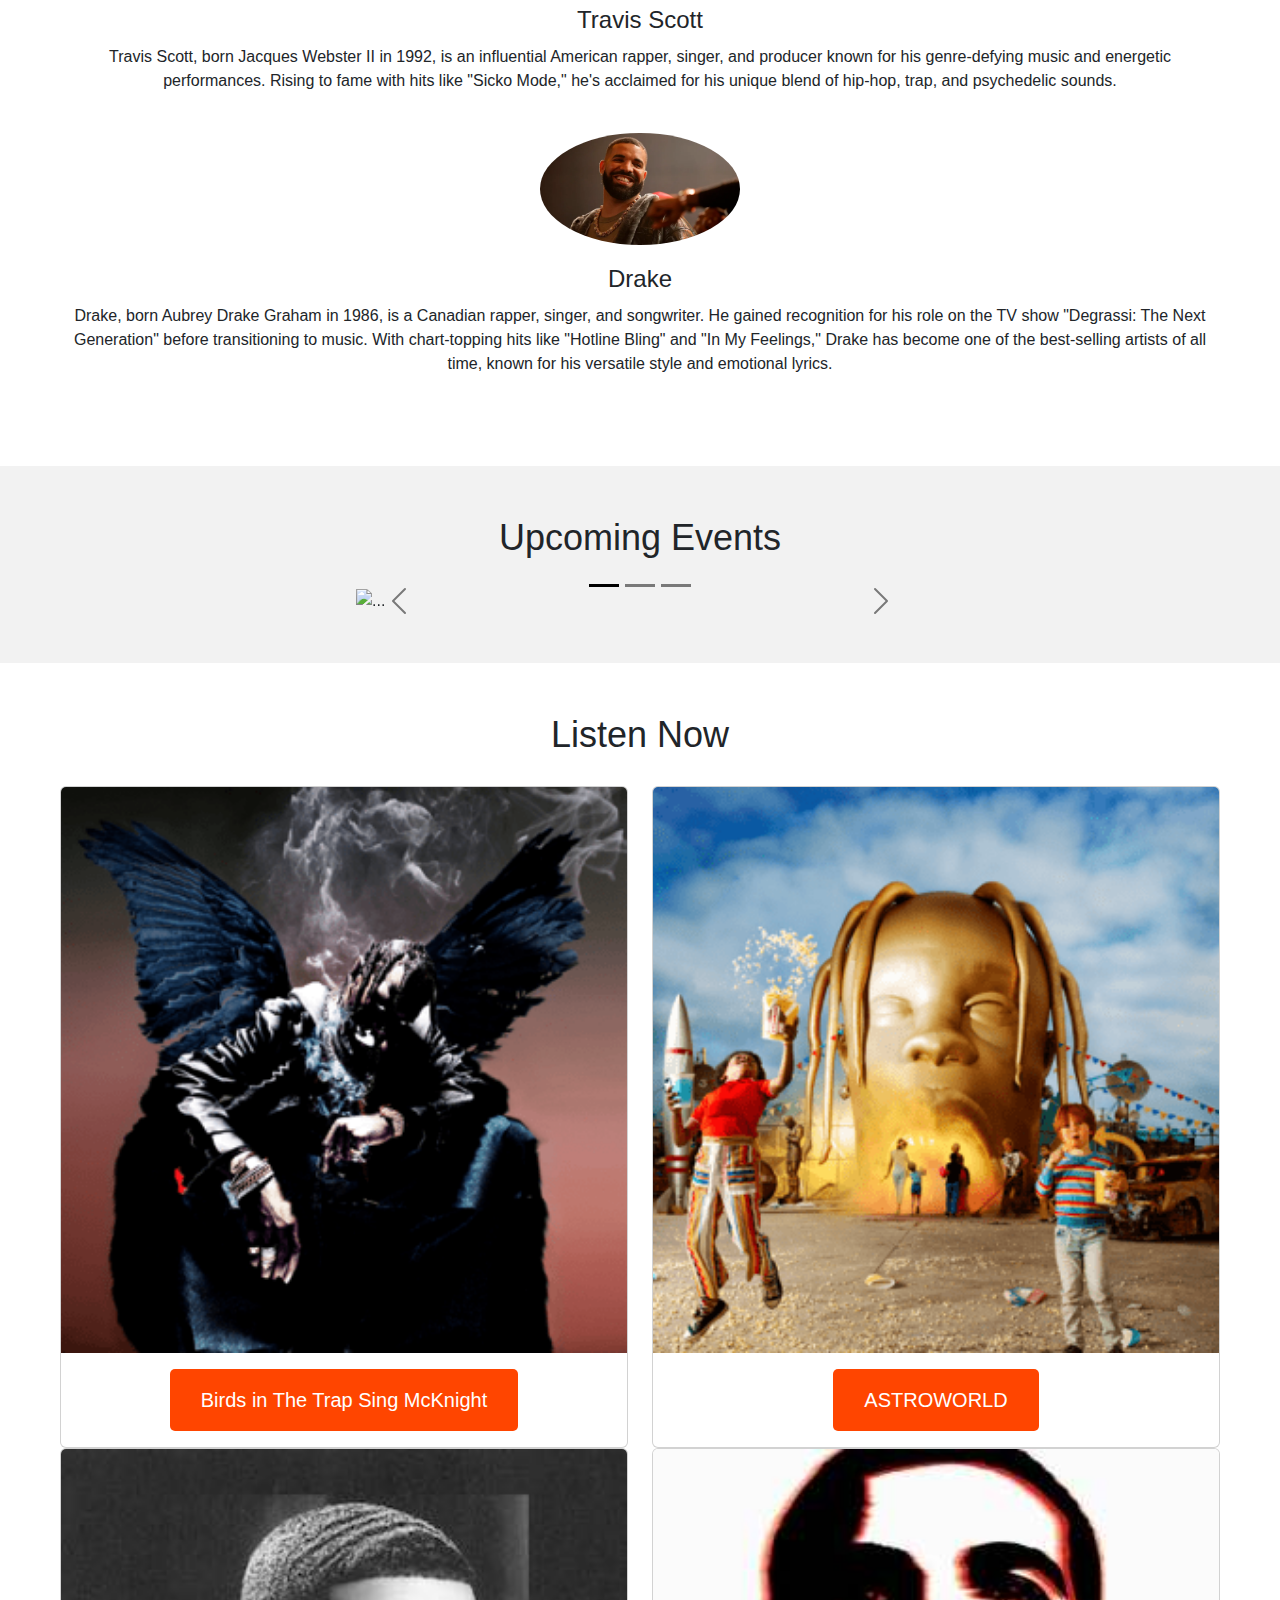
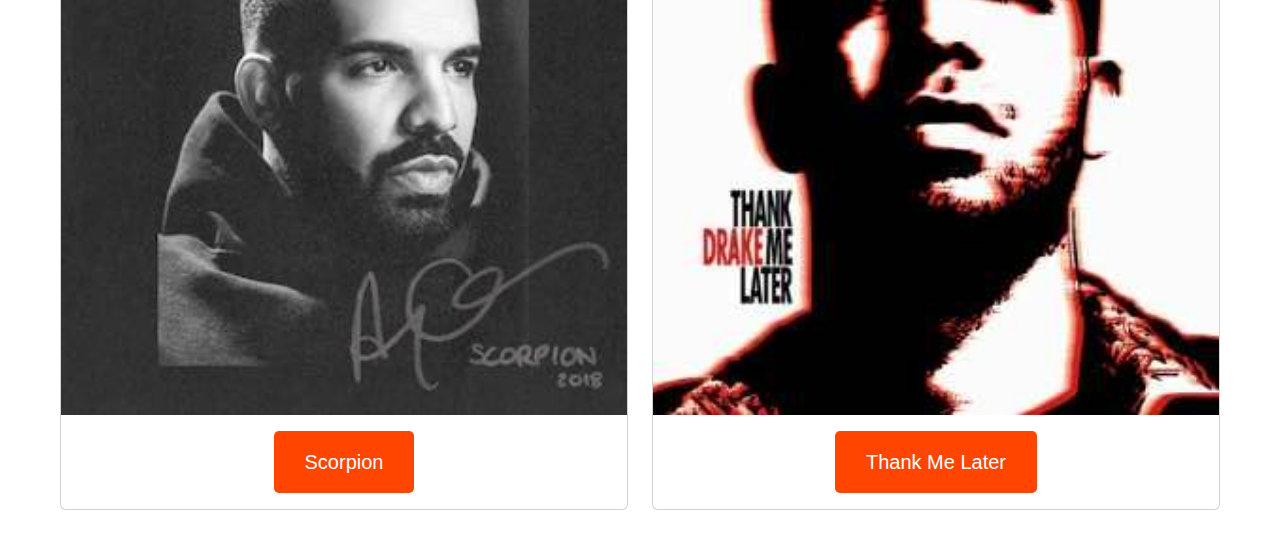
==== commit 760cd452: "hrtdxh" ====
--- a/index.html
+++ b/index.html
@@ -1,10 +1,13 @@
-<!DOCTYPE html>
+<!doctype html>
 <html lang="en">
-<head>
-    <meta charset="UTF-8">
-    <meta name="viewport" content="width=device-width, initial-scale=1.0">
-    <title>Travis Scott & Drake Music</title>
+  <head>
+    <meta charset="utf-8">
+    <meta name="viewport" content="width=device-width, initial-scale=1">
+    <link href="https://cdn.jsdelivr.net/npm/bootstrap@5.3.3/dist/css/bootstrap.min.css" rel="stylesheet" integrity="sha384-QWTKZyjpPEjISv5WaRU9OFeRpok6YctnYmDr5pNlyT2bRjXh0JMhjY6hW+ALEwIH" crossorigin="anonymous">
     <link rel="stylesheet" href="css/style.css">
+  </head>
+  <body>
+    <script src="https://cdn.jsdelivr.net/npm/bootstrap@5.3.3/dist/js/bootstrap.bundle.min.js" integrity="sha384-YvpcrYf0tY3lHB60NNkmXc5s9fDVZLESaAA55NDzOxhy9GkcIdslK1eN7N6jIeHz" crossorigin="anonymous"></script>
 </head>
 <body>
 
@@ -52,28 +55,55 @@
     <section class="upcoming-events">
         <div class="container">
             <h2>Upcoming Events</h2>
-            <div class="event">
-                <h3>Travis Scott - Astroworld Tour</h3>
-                <p>Date: August 15, 2024</p>
-                <p>Venue: Madison Square Garden, New York</p>
-            </div>
-            <div class="event">
-                <h3>Drake - Certified Lover Boy Tour</h3>
-                <p>Date: September 20, 2024</p>
-                <p>Venue: Staples Center, Los Angeles</p>
+<div class="row justify-content-center">
+    <div class="col-6">
+            <div id="carouselExampleDark" class="carousel carousel-dark slide">
+                <div class="carousel-indicators">
+                  <button type="button" data-bs-target="#carouselExampleDark" data-bs-slide-to="0" class="active" aria-current="true" aria-label="Slide 1"></button>
+                  <button type="button" data-bs-target="#carouselExampleDark" data-bs-slide-to="1" aria-label="Slide 2"></button>
+                  <button type="button" data-bs-target="#carouselExampleDark" data-bs-slide-to="2" aria-label="Slide 3"></button>
+                </div>
+                <div class="carousel-inner">
+                  <div class="carousel-item active" data-bs-interval="10000">
+                    <img src="img/Madison_Square_Garden_(MSG)_-_Full_(48124330357).jpg" class="d-block w-100" alt="...">
+                    <div class="carousel-caption d-none d-md-block">
+                      <h5>Travis Scott - Astroworld Tour</h5>
+                      <p> Date: August 15, 2024.
+                        Venue: Madison Square Garden, New York</p>
+                    </div>
+                  </div>
+                  <div class="carousel-item" data-bs-interval="2000">
+                    <img src="img/Staples-Center-in-Los-Angeles.jpg" class="d-block w-100" alt="...">
+                    <div class="carousel-caption d-none d-md-block">
+                      <h5>Drake - Certified Lover Boy Tour</h5>
+                      <p>Date: September 20, 2024
+                        Venue: Staples Center, Los Angeles</p>
+                    </div>
+                  </div>
+                  </div>
+                <button class="carousel-control-prev" type="button" data-bs-target="#carouselExampleDark" data-bs-slide="prev">
+                  <span class="carousel-control-prev-icon" aria-hidden="true"></span>
+                  <span class="visually-hidden">Previous</span>
+                </button>
+                <button class="carousel-control-next" type="button" data-bs-target="#carouselExampleDark" data-bs-slide="next">
+                  <span class="carousel-control-next-icon" aria-hidden="true"></span>
+                  <span class="visually-hidden">Next</span>
+                </button>
+              </div>
             </div>
         </div>
+    </div>
     </section>
 
     <section class="music-player">
         <div class="container">
             <h2>Listen Now</h2>
-            <div class="rows justify-content-center">
+            <div class="row justify-content-center">
                 <div class="col 6">
             <div class="card">
                 <img src="img/Travis_Scott_-_Birds_in_the_Trap_Sing_McKnight.png" class="card-img-top" alt="...">
                 <div class="card-body">
-                  <p class="card-text">Some quick example text to build on the card title and make up the bulk of the card's content.</p>
+                  <a href="https://open.spotify.com/album/42WVQWuf1teDysXiOupIZt" class="btn">Birds in The Trap Sing McKnight</a>
                 </div>
               </div>
             </div>
@@ -81,23 +111,26 @@
               <div class="card" >
                 <img src="img/Travis_Scott_-_Astroworld (1).png" class="card-img-top" alt="...">
                 <div class="card-body">
-                  <p class="card-text">Some quick example text to build on the card title and make up the bulk of the card's content.</p>
+                  <a href="https://open.spotify.com/album/41GuZcammIkupMPKH2OJ6I" class="btn">ASTROWORLD</a>
                 </div>
               </div>
             </div>
         </div>
+        <div class="row justify-content-center">
+            <div class="col-6">
               <div class="card" >
                 <img src="img/Scorpion_by_Drake.jpg" class="card-img-top" alt="...">
                 <div class="card-body">
-                  <p class="card-text">Some quick example text to build on the card title and make up the bulk of the card's content.</p>
-                </div>
+                  <a href="https://open.spotify.com/album/1ATL5GLyefJaxhQzSPVrLX" class="btn">Scorpion</a>                </div>
               </div>
+            </div>
+            <div class="col-6">
               <div class="card" >
                 <img src="img/Drake_-_Thank_Me_Later_cover.jpg" class="card-img-top" alt="...">
                 <div class="card-body">
-                  <p class="card-text">Some quick example text to build on the card title and make up the bulk of the card's content.</p>
-                </div>
+                  <a href="https://open.spotify.com/album/6jlrjFR9mJV3jd1IPSplXU" class="btn">Thank Me Later</a>                </div>
               </div>
+            </div>
         </div>
     </section>
 
